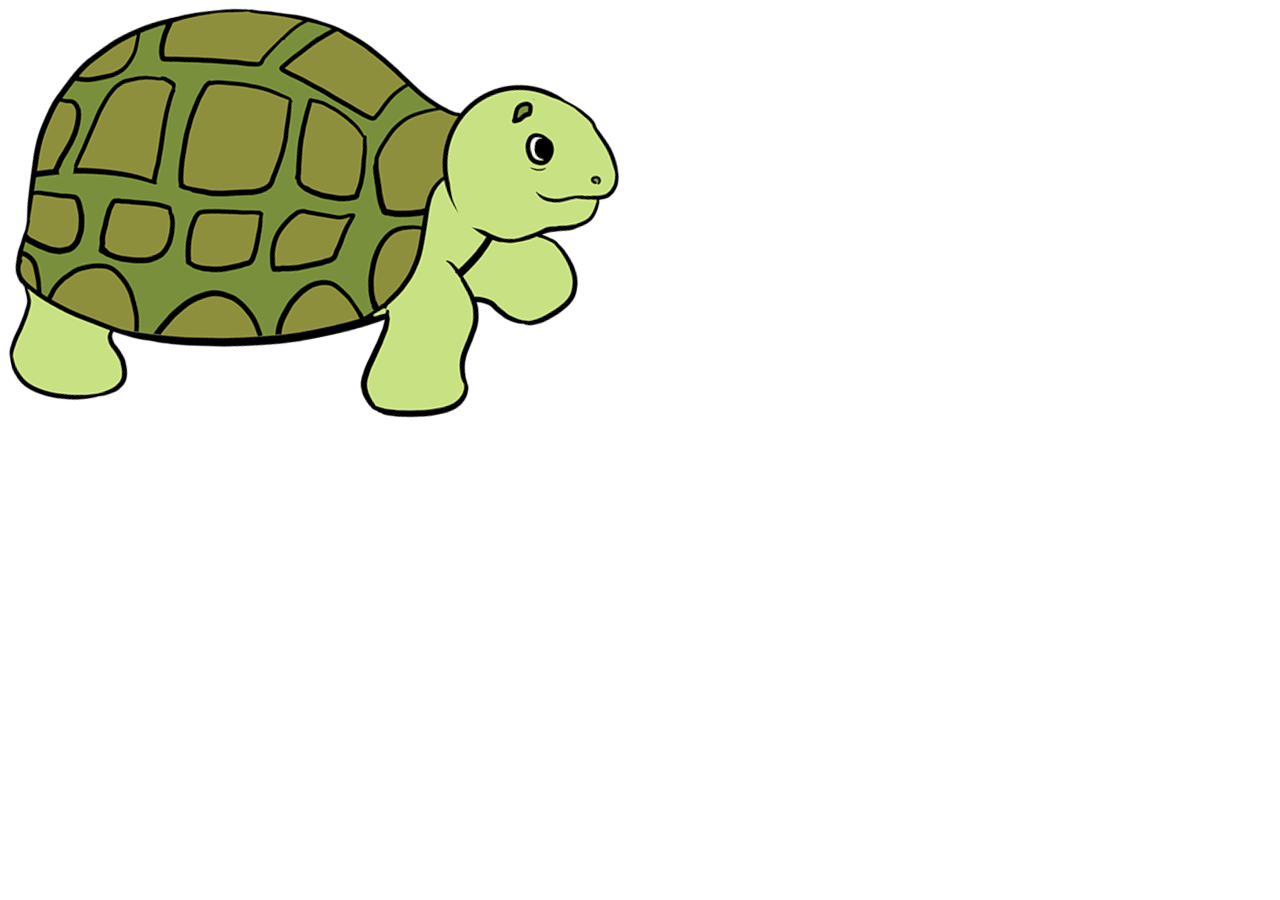
==== 2023-09-18/korbekorbe.html @ 2fa0b4ce "first commit" ====
<!DOCTYPE html>
<html lang="en">
<head>
    <meta charset="UTF-8">
    <meta name="viewport" content="width=device-width, initial-scale=1.0">
    <title>Document</title>
    <link rel="stylesheet" href="korbekorbe.css">
</head>
<body>
    <img src="Sea-Turtle.png" alt="teknős" id="teknos">
    <script src="korbekorbe.js"></script>
</body>
</html>
---- 2023-09-18/korbekorbe.css ----
#kor {
    position: absolute;
    width: 7vw;
    height: auto;
}
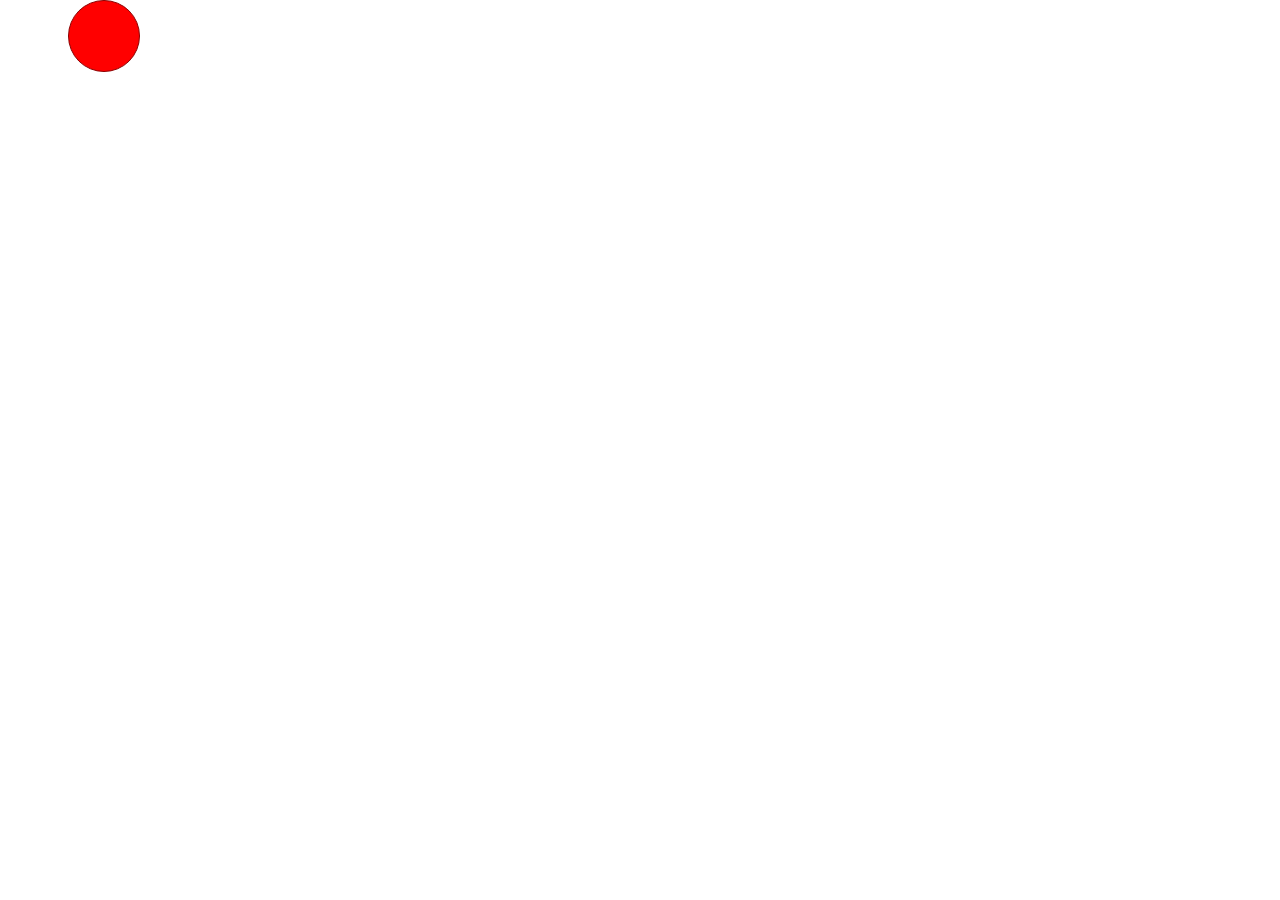
==== commit 7f0c9f85: "PHP 2.0" ====
--- a/2023-09-18/korbekorbe.html
+++ b/2023-09-18/korbekorbe.html
@@ -7,7 +7,7 @@
     <link rel="stylesheet" href="korbekorbe.css">
 </head>
 <body>
-    <img src="Sea-Turtle.png" alt="teknős" id="teknos">
+    <div id="teknos"></div>
     <script src="korbekorbe.js"></script>
 </body>
 </html>--- a/2023-09-18/korbekorbe.css
+++ b/2023-09-18/korbekorbe.css
@@ -1,5 +1,9 @@
-#kor {
+#teknos
+{
     position: absolute;
-    width: 7vw;
-    height: auto;
+    border-radius: 50%;
+    width: 70px;
+    height: 70px;
+    background-color: red;
+    border: 1px solid darkred;
 }